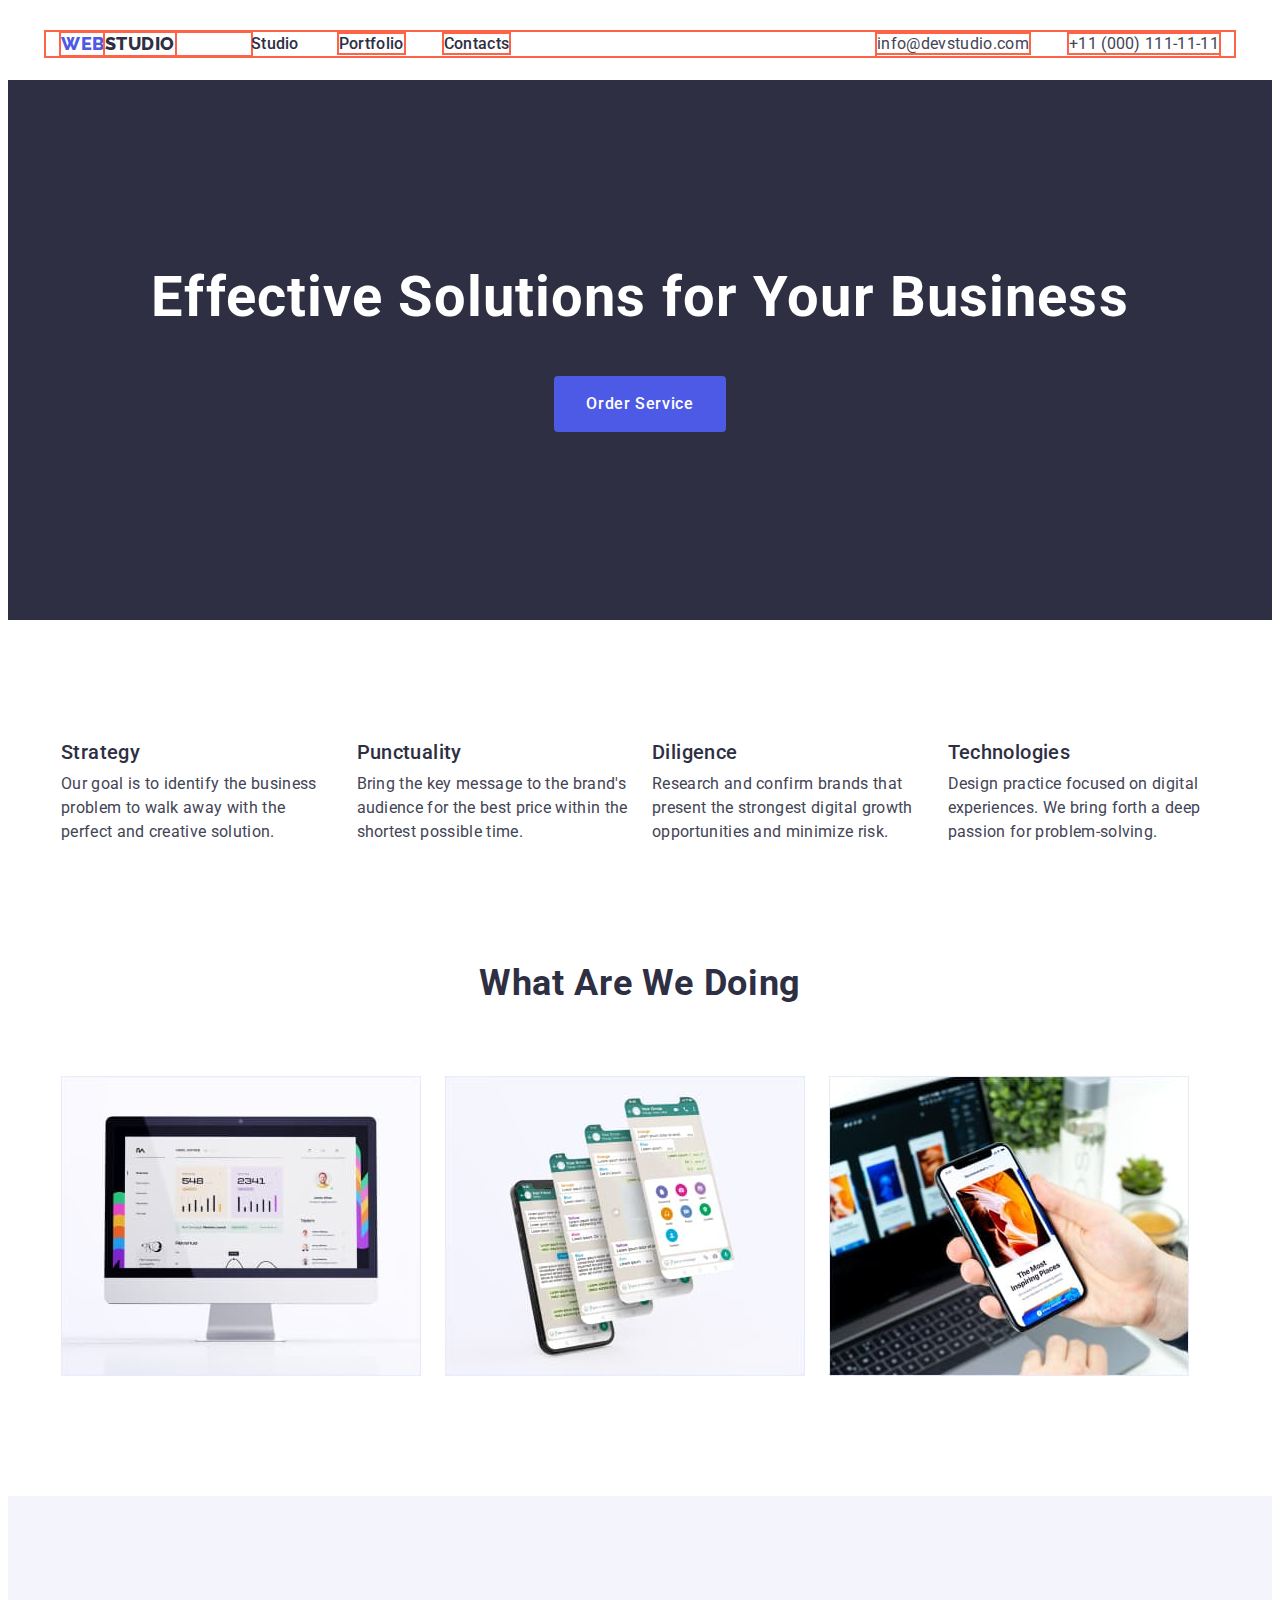
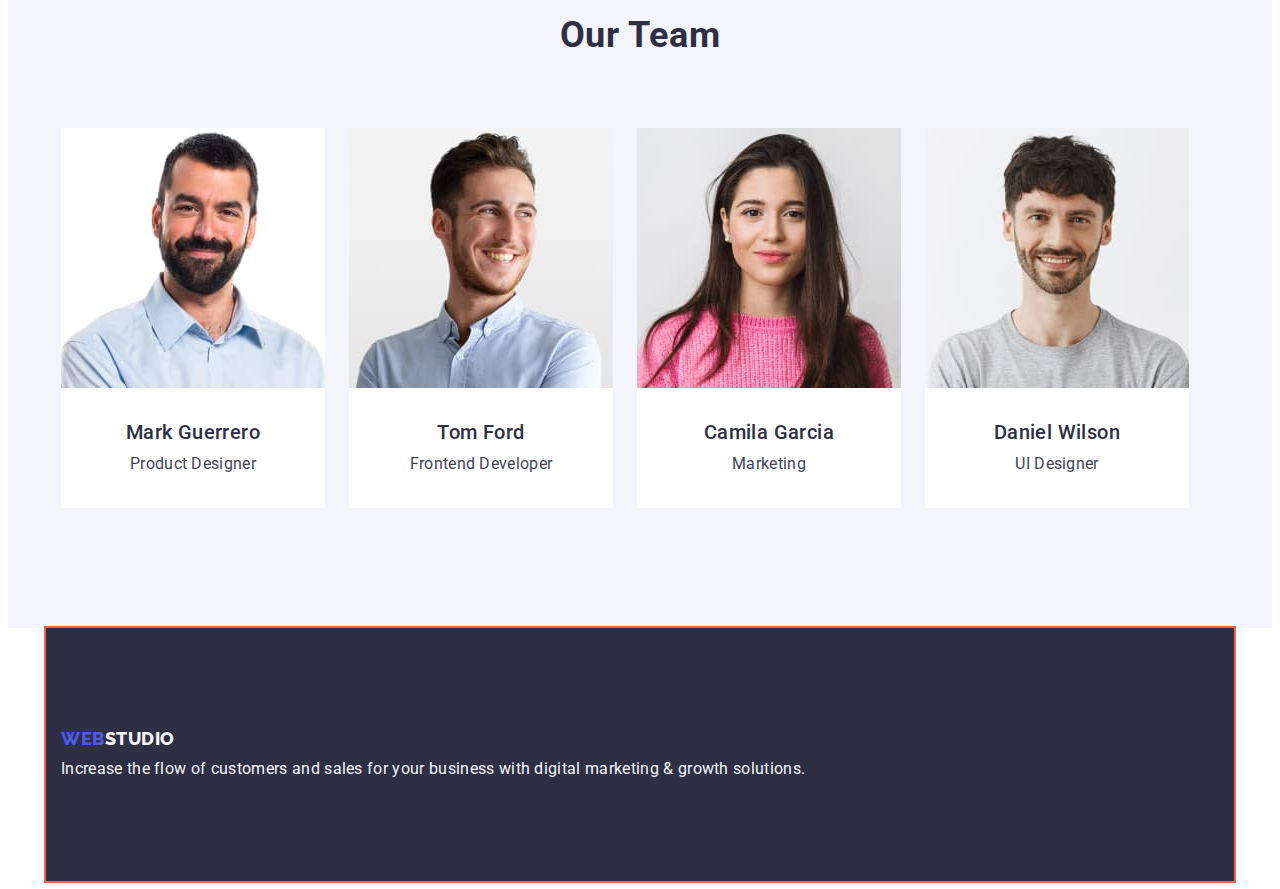
==== index.html @ 3b6b5708 "Summary" ====
<!DOCTYPE html>
<html lang="en">
  <head>
    <meta charset="UTF-8" />
    <meta http-equiv="X-UA-Compatible" content="IE=edge" />
    <meta name="viewport" content="width=device-width, initial-scale=1.0" />
    <title>Studio</title>
    <link rel="preconnect" href="https://fonts.googleapis.com" />
    <link rel="preconnect" href="https://fonts.gstatic.com" crossorigin />
    <link
      href="https://fonts.googleapis.com/css2?family=Raleway:wght@800&family=Roboto:wght@400;500;700&display=swap"
      rel="stylesheet"
    />
    <link
      rel="stylesheet"
      href="https://cdnjs.cloudflare.com/ajax/libs/modern-normalize/1.1.0/modern-normalize.min.css"
      integrity="sha512-wpPYUAdjBVSE4KJnH1VR1HeZfpl1ub8YT/NKx4PuQ5NmX2tKuGu6U/JRp5y+Y8XG2tV+wKQpNHVUX03MfMFn9Q=="
      crossorigin="anonymous"
      referrerpolicy="no-referrer"
    />
    <link rel="stylesheet" href="./css/styles.css" />
  </head>
  <!-- =======================Header================ -->
  <body>
    <header class="page-header">
      <div class="container box page-header-container">
        <nav class="page-nav">
          <a href="./index.html" class="web-logo link box"
            >Web<span class="studio-logo-dark box">Studio</span></a
          >
          <ul class="menu list">
            <li class="menu-item">
              <a class="menu-link link" href="./index.html">Studio</a>
            </li>
            <li class="menu-item">
              <a class="menu-link link box" href="./portfolio.html"
                >Portfolio</a
              >
            </li>
            <li class="menu-item">
              <a class="menu-link link box" href="">Contacts</a>
            </li>
          </ul>
        </nav>
        <div>
          <address class="adress box">
            <ul class="contact list">
              <li class="contact-list">
                <a
                  class="contact-link link box"
                  href="mailto:info@devstudio.com"
                  >info@devstudio.com</a
                >
              </li>
              <li class="contact-list">
                <a class="contact-link link box" href="tel:+110001111111"
                  >+11 (000) 111-11-11</a
                >
              </li>
            </ul>
          </address>
        </div>
      </div>
    </header>
    <main>
      <!--===================== Section hero ============-->
      <section class="hero">
        <div class="container">
          <h1 class="hero-title">Effective Solutions for Your Business</h1>
          <button type="button" class="type-button">Order Service</button>
        </div>
      </section>
      <!-- =================Section task and goals============= -->
      <section class="section-task section">
        <div class="container task-container">
          <h2 class="secondary-title" hidden>Tasks and goals</h2>

          <ul class="task-list list">
            <li class="title-list">
              <h3 class="title">Strategy</h3>
              <p class="descr-title descr-title-dark">
                Our goal is to identify the business problem to walk away with
                the perfect and creative solution.
              </p>
            </li>
            <li class="title-list">
              <h3 class="title">Punctuality</h3>
              <p class="descr-title descr-title-dark">
                Bring the key message to the brand's audience for the best price
                within the shortest possible time.
              </p>
            </li>
            <li class="title-list">
              <h3 class="title">Diligence</h3>
              <p class="descr-title descr-title-dark">
                Research and confirm brands that present the strongest digital
                growth opportunities and minimize risk.
              </p>
            </li>
            <li class="title-list">
              <h3 class="title">Technologies</h3>
              <p class="descr-title descr-title-dark">
                Design practice focused on digital experiences. We bring forth a
                deep passion for problem-solving.
              </p>
            </li>
          </ul>
        </div>
      </section>
      <!-- ================Section What are we doing ============-->
      <section class="section-work">
        <div class="container">
          <h2 class="secondary-title">What are we doing</h2>
          <ul class="work list">
            <li class="work-logo">
              <img src="./images/img1.jpg" alt="Photo" width="360" />
            </li>
            <li class="work-logo">
              <img src="./images/img2.jpg" alt="Photo" width="360" />
            </li>
            <li class="work-logo">
              <img src="./images/img3.jpg" alt="Photo" width="360" />
            </li>
          </ul>
        </div>
      </section>
      <!--======================= Section our team================ -->
      <section class="section-team section">
        <div class="container">
          <h2 class="secondary-title">Our Team</h2>
          <ul class="team list">
            <li class="team-list">
              <img
                src="./images/mark-guerrero.jpg"
                alt="mark guerrero"
                width="264"
              />
              <div class="employees-card">
                <h3 class="name-title">Mark Guerrero</h3>
                <p class="descr-title descr-title-dark">Product Designer</p>
              </div>
            </li>
            <li class="team-list">
              <img src="./images//tom-ford.jpg" alt="tom ford" width="264" />
              <div class="employees-card">
                <h3 class="name-title">Tom Ford</h3>
                <p class="descr-title descr-title-dark">
                  Frontend Developer
                </p>
              </div>
            </li>
            <li class="team-list">
              <img
                src="./images/camila-garcia.jpg"
                alt="camila garcia"
                width="264"
              />
              <div class="employees-card">
                <h3 class="name-title">Camila Garcia</h3>
                <p class="descr-title descr-title-dark">Marketing</p>
              </div>
            </li>
            <li class="team-list">
              <img
                src="./images/daniel-wilson.jpg"
                alt="daniel wilson"
                width="264"
                
              />
              <div class="employees-card">
                <h3 class="name-title">Daniel Wilson</h3>
                <p class="descr-title descr-title-dark">UI Designer</p>
              </div>
            </li>
          </ul>
        </div>
      </section>
    </main>
    <!-- =============================Footer====================== -->
    <footer class="page-footer box container">
      <div class="box-footer">
        <a href="./index.html" class="web-logo link logo-web-footer"
          >Web<span class="studio-logo-light">Studio</span></a
        >
        <p class="descr-title descr-title-light">
          Increase the flow of customers and sales for your business with
          digital marketing & growth solutions.
        </p>
      </div>
    </footer>
  </body>
</html>
---- css/styles.css ----
:root {
  --accent-color: #404bbf;
  --pimary-font: "Roboto", sans-serif;
  --secondary-font: "Raleway", sans-serif;
  --primary-text-color: #434455;
  --secondary-text-color: #2e2f42;
  --background-color-navy: #2e2f42;
  --logo-text-light: #f4f4fd;
  --background-color-white: #ffffff;
  --background-color-cloud: #f4f4fd;
  --web-logo: #4d5ae5;
  --paragraf-dark: #434455;
  --white: #ffffff;
  --cloud: #f4f4fd;
  --button-iris: #4d5ae5;
}

h1,
h2,
h3,
h4,
p {
  margin-top: 0;
  margin-bottom: 0;
}
ul,
ol {
  margin-top: 0;
  margin-bottom: 0;
  padding-left: 0;
}
img {
  display: block;
  max-width: 100%;
}
button {
  cursor: pointer;
}

.link {
  text-decoration: none;
}
.list {
  list-style: none;
}
body {
  font-family: var(--pimary-font);
  color: var(--primary-text-color);
  background-color: var(--background-color-white);
}

.box {
  outline: 2px solid tomato;
}
.section {
  padding-top: 120px;
  padding-bottom: 120px;
}
.container {
  width: 1158px;
  margin-left: auto;
  margin-right: auto;

  padding-left: 15px;
  padding-right: 15px;
}
.image {
  display: block;
  width: 100%;
  height: auto;
}
/* ======================================Komponents========================================== */

.descr-title-dark {
  color: var(--paragraf-dark);
}
.descr-title-light {
  color: var(--cloud);
}
.adress {
  font-style: normal;
}

.contact-link {
  font-size: 16px;
  line-height: 1.5;
  letter-spacing: 0.02em;
  cursor: pointer;
  color: var(--primary-text-color);
}
.contact-list:not(:last-child) {
  margin-right: 40px;
}
.contact-link:hover,
.contact-link:focus {
  color: var(--accent-color);
}

/* ======================================Header========================================== */
.page-header {
  padding-top: 24px;
  padding-bottom: 24px;
}
.page-header-container {
  display: flex;
  align-items: center;
  justify-content: space-between;
}
.page-nav {
  display: flex;
  align-items: center;
}
.studio-logo-dark {
  margin-right: 76px;
}
.menu-item:not(:last-child) {
  margin-right: 40px;
}
.menu {
  display: flex;
  align-items: center;
}
.contact {
  display: flex;
  align-items: center;
}

.secondary-title {
  font-weight: 700;
  font-size: 36px;
  line-height: 1.11;
  letter-spacing: 0.02em;
  text-transform: capitalize;
  color: var(--secondary-text-color);
}
.web-logo {
  font-family: var(--secondary-font);
  font-weight: 800;
  font-size: 18px;
  line-height: 1.17;
  display: flex;
  align-items: center;
  letter-spacing: 0.03em;
  text-transform: uppercase;
  color: var(--web-logo);
}
.studio-logo-dark {
  font-family: var(--secondary-font);
  font-weight: 800;
  font-size: 18px;
  line-height: 1.17;
  display: flex;
  align-items: center;
  letter-spacing: 0.03em;
  text-transform: uppercase;
  color: var(--secondary-text-color);
}

.menu-link {
  font-style: normal;
  font-weight: 500;
  font-size: 16px;
  line-height: 1.5;
  letter-spacing: 0.02em;
  color: var(--secondary-text-color);
}

.menu-link:hover,
.menu-link:focus {
  color: var(--accent-color);
}

/* ======================================Hero========================================== */

.hero {
  background-color: var(--background-color-navy);
  text-align: center;
  padding-top: 188px;
  padding-bottom: 188px;
}
.hero-title {
  font-weight: 700;
  font-size: 56px;
  line-height: 1.07;
  letter-spacing: 0.02em;
  color: var(--white);
  margin-bottom: 48px;
}

.type-button {
  min-width: 169px;
  height: 56px;
  font-family: inherit;
  font-style: normal;
  font-weight: 500;
  font-size: 16px;
  line-height: 1.5;
  letter-spacing: 0.04em;
  color: var(--white);
  background: var(--web-logo);
  border: none;
  border-radius: 4px;

  padding-left: 32px;
  padding-right: 32px;
  padding-top: 16px;
  padding-bottom: 16px;
  background: #4d5ae5;
}

.type-button:hover,
.type-button:focus {
  background-color: var(--accent-color);
  color: var(--white);
}

/* ======================================Task and goals========================================== */

.task-list {
  padding: 0;
  margin: 0;

  display: flex;
  flex-wrap: wrap;
}
.title-list {
  width: calc((100% - 72px) / 4);
}

.title-list:not(:last-child) {
  margin-right: 24px;
}

.title {
  font-weight: 500;
  font-size: 20px;
  line-height: 1.2;
  letter-spacing: 0.02em;
  color: var(--secondary-text-color);
}

.descr-title {
  font-size: 16px;
  line-height: 1.5;
  letter-spacing: 0.02em;
}
.descr-title {
  margin-top: 8px;
}
.container > .descr-title-light {
  margin-top: 16px;

  width: 264px;
}
/* ============================Section work==================== */
.section-work {
  padding-bottom: 120px;
}
.secondary-title {
  text-align: center;
  margin-bottom: 72px;
}
.work {
  display: flex;
  flex-wrap: wrap;
}

.work-logo:not(:last-child) {
  margin-right: 24px;
}
/* ========================Our team===================== */

.section-team {
  background-color: var(--background-color-cloud);
}
.team {
  display: flex;
  flex-wrap: wrap;
  text-align: center;
}
.team-list {
  background-color: var(--background-color-white);
}
.team-list {
  flex-basis: calc(100% - 72px) / 4;
}
.team-list:not(:last-child) {
  margin-right: 24px;
}
.employees-card {
  padding-top: 32px;
  padding-bottom: 32px;
}
.name-title {
  font-weight: 500;
  font-size: 20px;
  line-height: 1.2;
  letter-spacing: 0.02em;
  color: var(--secondary-text-color);
}
/* ======================================footer========================================== */

.page-footer {
  background-color: var(--background-color-navy);
  padding-top: 100px;
  padding-bottom: 100px;
}
.studio-logo-light {
  color: var(--cloud);
}
. .logo-web-footer {
  margin-right: 0;
}
/* <!-- ==================Portfolio ==================--> */
.page-works {
  padding-top: 96px;
  padding-bottom: 120px;
}

.nav-button {
  min-width: 116px;
  height: 48px;
  font-family: inherit;
  font-weight: 500;
  font-size: 16px;
  line-height: 1.5;
  letter-spacing: 0.04em;
  color: var(--button-iris);
  background: var(--background-color-cloud);
  border: none;
  padding-left: 24px;
  padding-right: 24px;
  padding-top: 12px;
  padding-bottom: 12px;
  border: 1px solid #e7e9fc;
  border-radius: 4px;
}
.portfolio-button:not(:last-child) {
  margin-right: 24px;
}

.buttons {
  display: flex;
  flex-wrap: wrap;
  justify-content: center;
  margin-bottom: 72px;
}

.nav-button:hover,
.nav-button:focus {
  background-color: var(--accent-color);
  color: var(--white);
}

.portfolio-list {
  padding: 0;
  margin: 0;
  display: flex;
  flex-wrap: wrap;
  gap: 24px;
}

.portfolio-list > .portfolio-item {
  flex-basis: calc(100% - 48px) / 3;
}
.card {
  border: solid 1px #e7e9fc;
  padding-top: 32px;
  padding-bottom: 32px;
  padding-left: 16px;
}
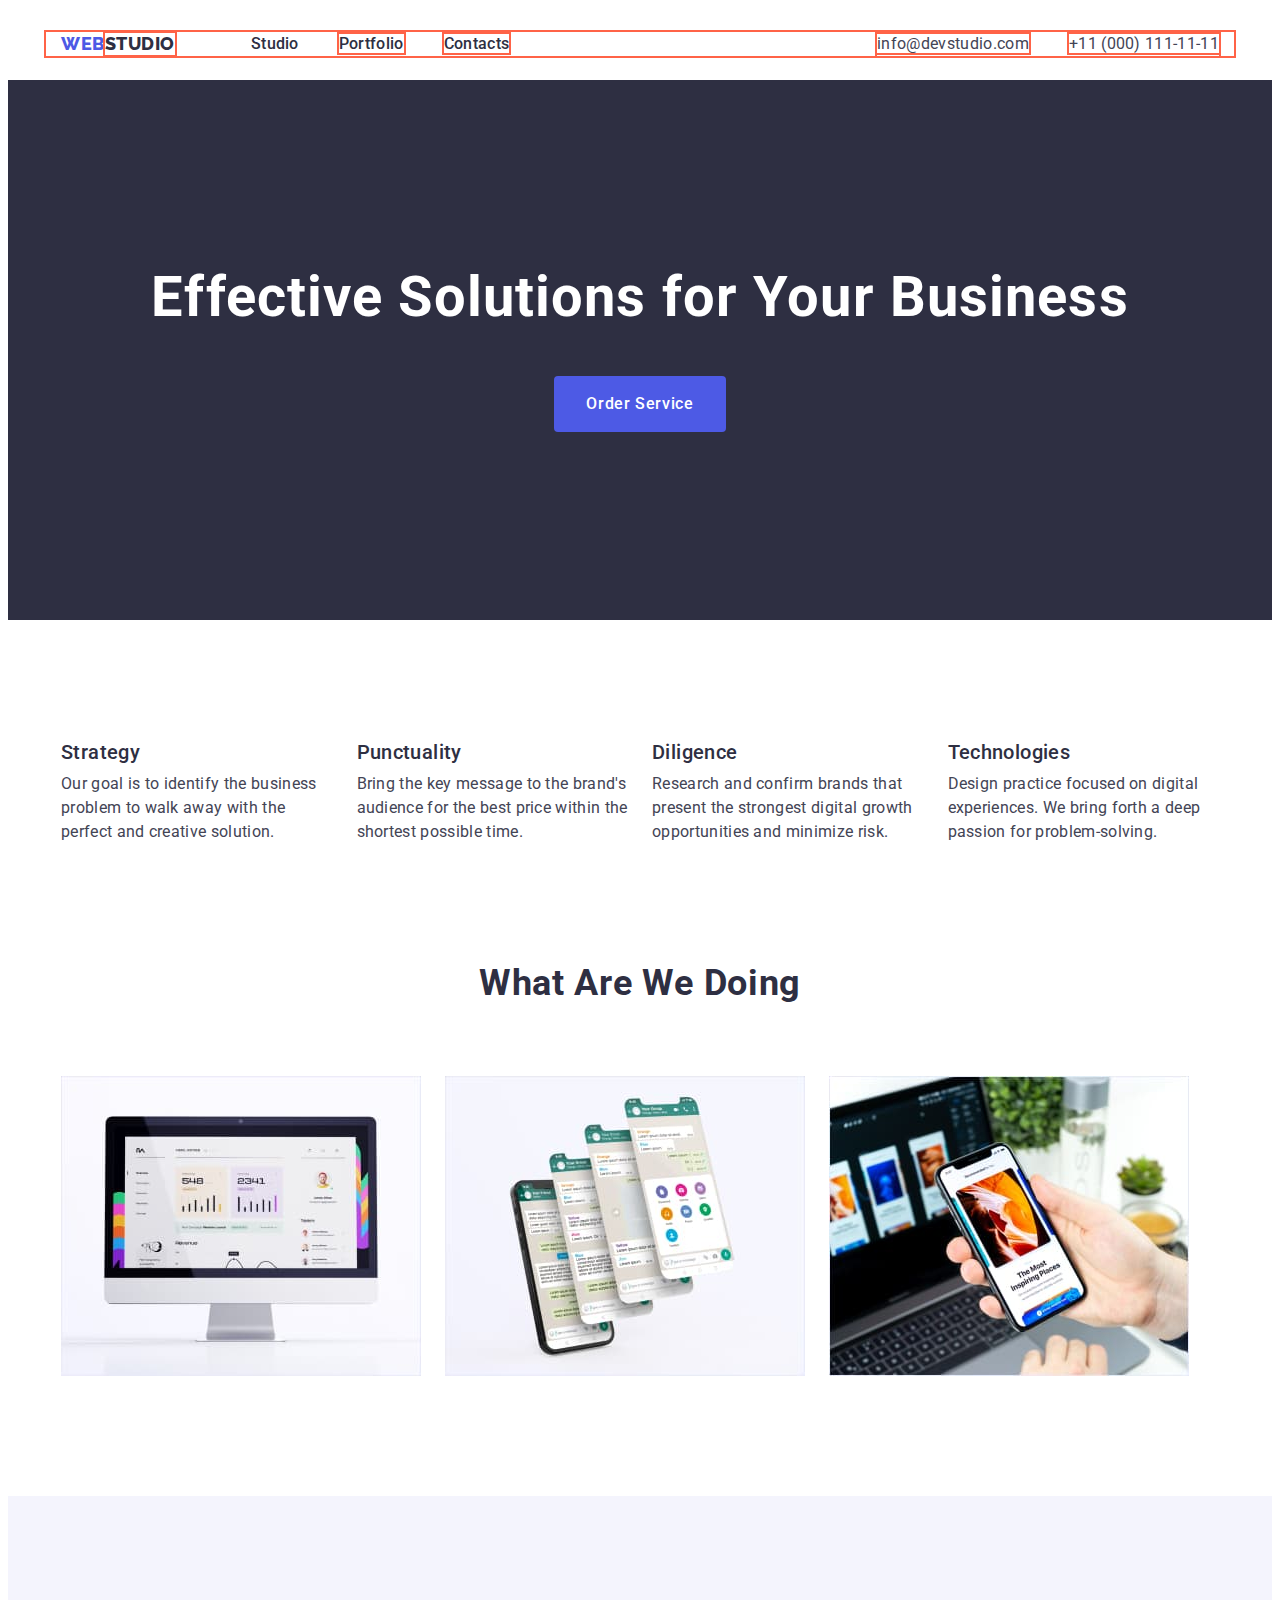
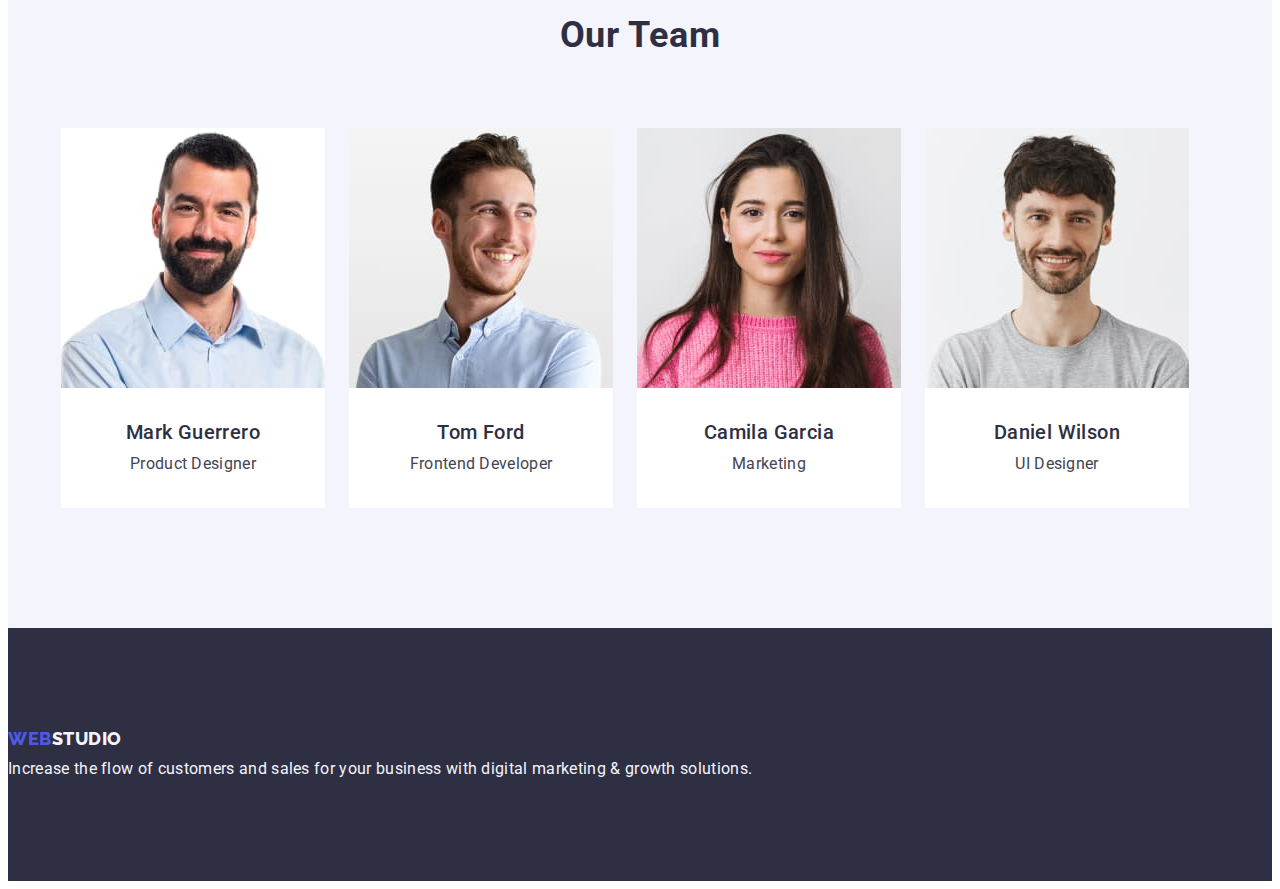
==== commit a232048e: "Update index.html" ====
--- a/index.html
+++ b/index.html
@@ -25,7 +25,7 @@
     <header class="page-header">
       <div class="container box page-header-container">
         <nav class="page-nav">
-          <a href="./index.html" class="web-logo link box"
+          <a href="./index.html" class="web-logo link"
             >Web<span class="studio-logo-dark box">Studio</span></a
           >
           <ul class="menu list">
@@ -177,7 +177,7 @@
       </section>
     </main>
     <!-- =============================Footer====================== -->
-    <footer class="page-footer box container">
+    <footer class="page-footer">
       <div class="box-footer">
         <a href="./index.html" class="web-logo link logo-web-footer"
           >Web<span class="studio-logo-light">Studio</span></a
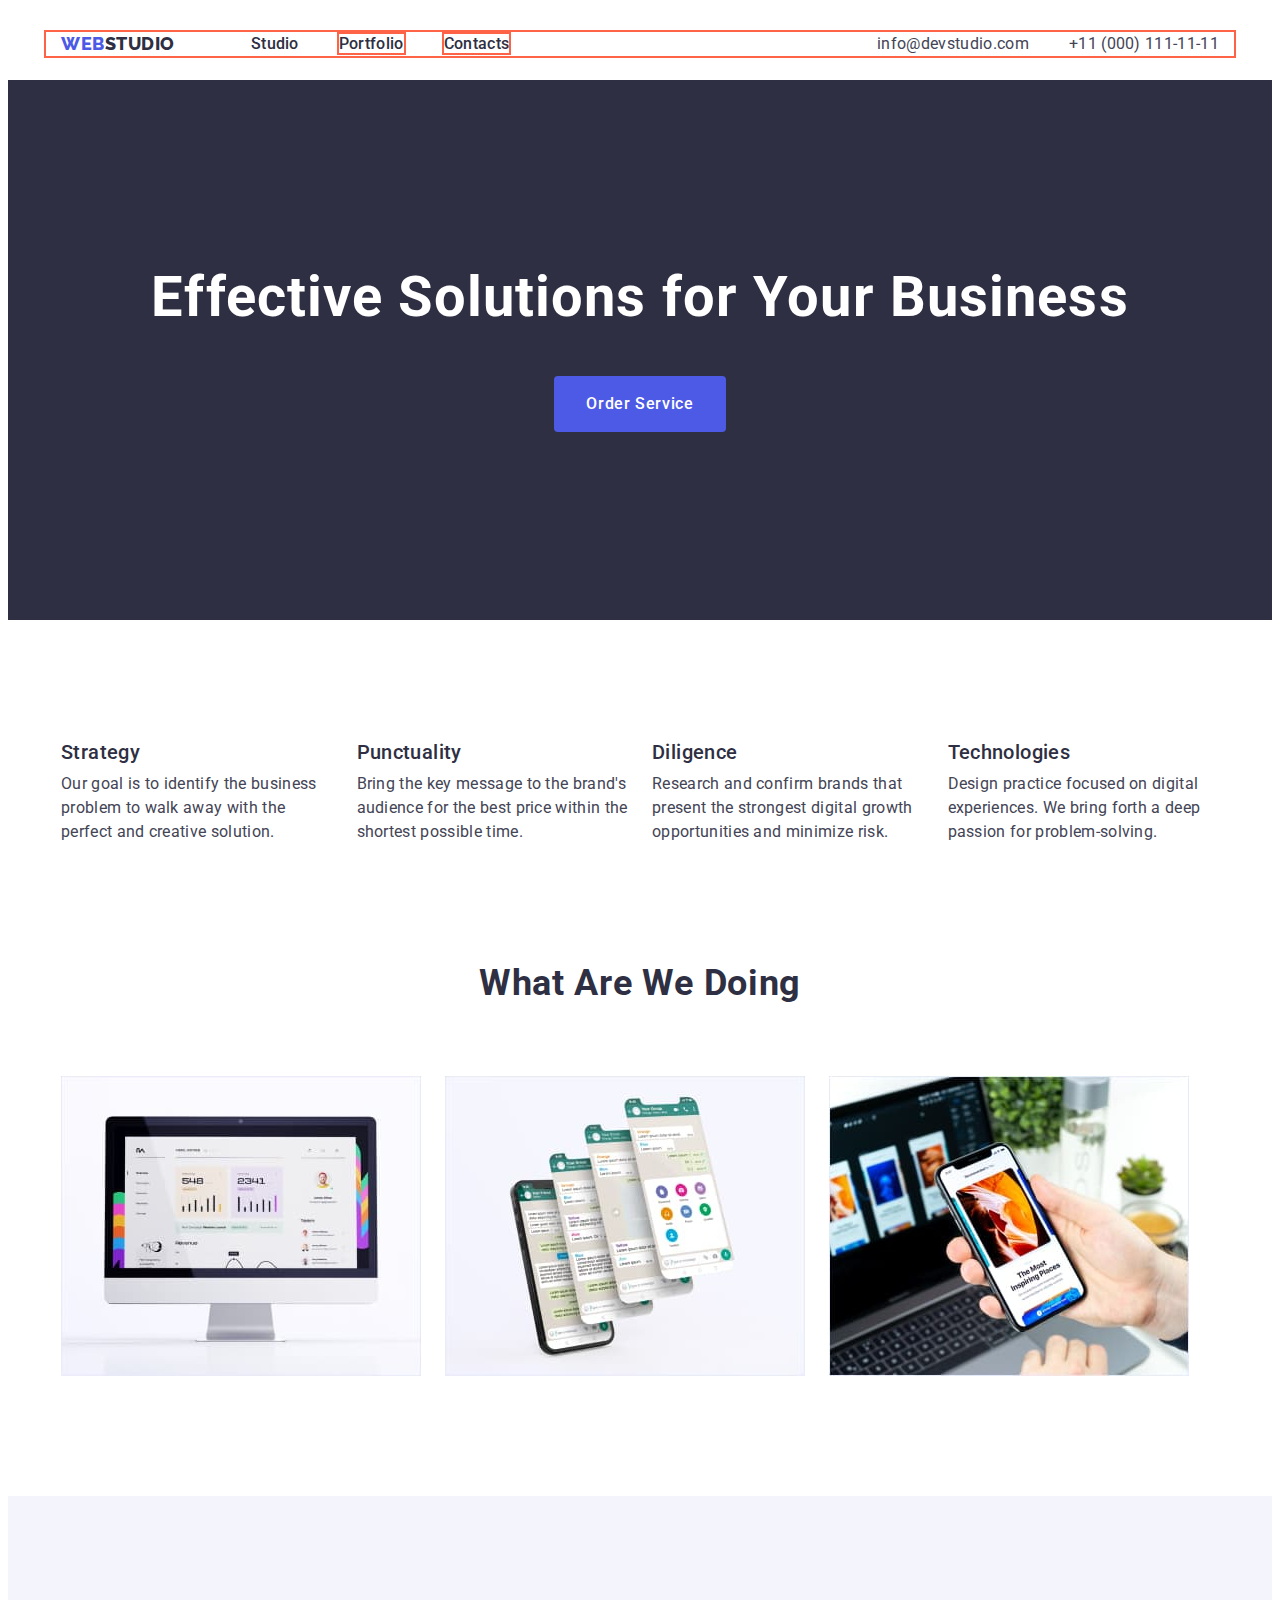
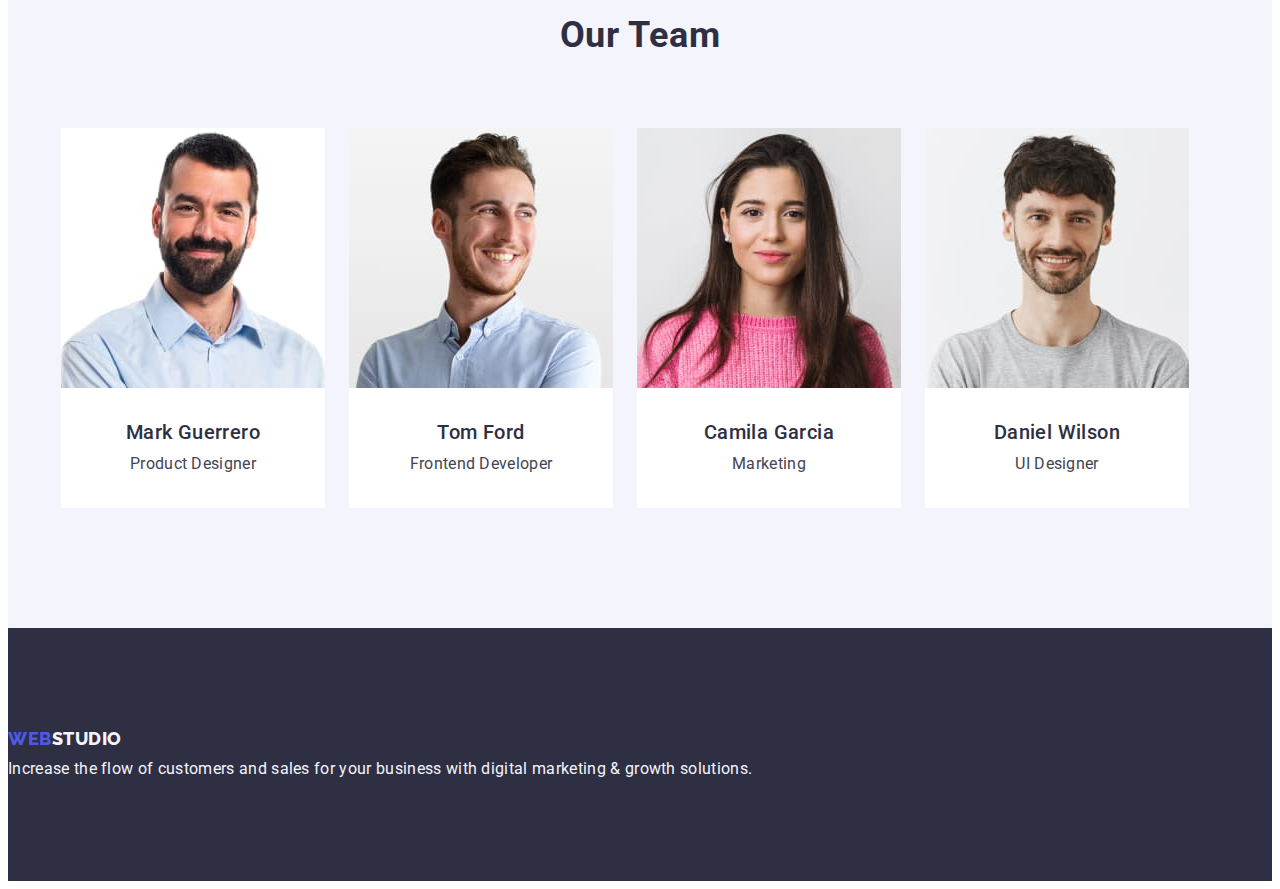
==== commit 7be596c1: "summary" ====
--- a/index.html
+++ b/index.html
@@ -26,7 +26,7 @@
       <div class="container box page-header-container">
         <nav class="page-nav">
           <a href="./index.html" class="web-logo link"
-            >Web<span class="studio-logo-dark box">Studio</span></a
+            >Web<span class="studio-logo-dark">Studio</span></a
           >
           <ul class="menu list">
             <li class="menu-item">
@@ -43,17 +43,17 @@
           </ul>
         </nav>
         <div>
-          <address class="adress box">
+          <address class="adress">
             <ul class="contact list">
               <li class="contact-list">
                 <a
-                  class="contact-link link box"
+                  class="contact-link link"
                   href="mailto:info@devstudio.com"
                   >info@devstudio.com</a
                 >
               </li>
               <li class="contact-list">
-                <a class="contact-link link box" href="tel:+110001111111"
+                <a class="contact-link link" href="tel:+110001111111"
                   >+11 (000) 111-11-11</a
                 >
               </li>
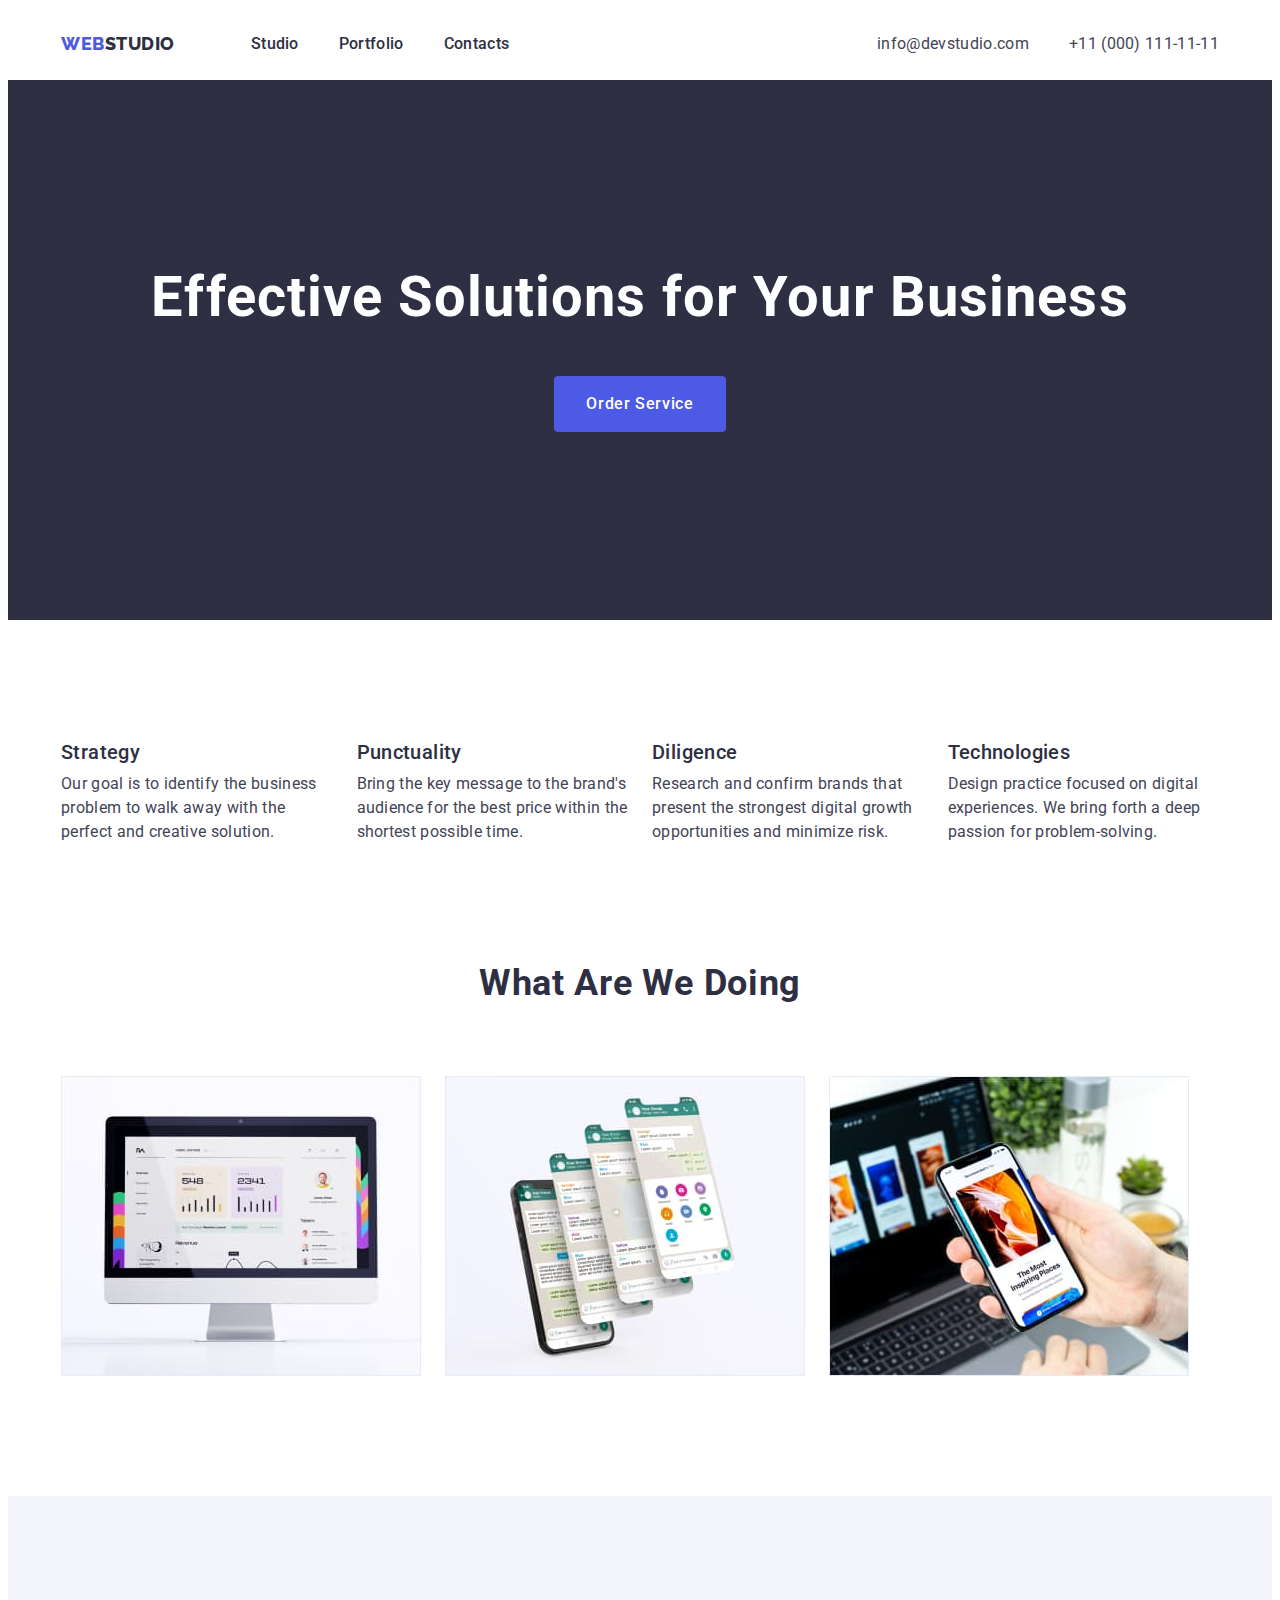
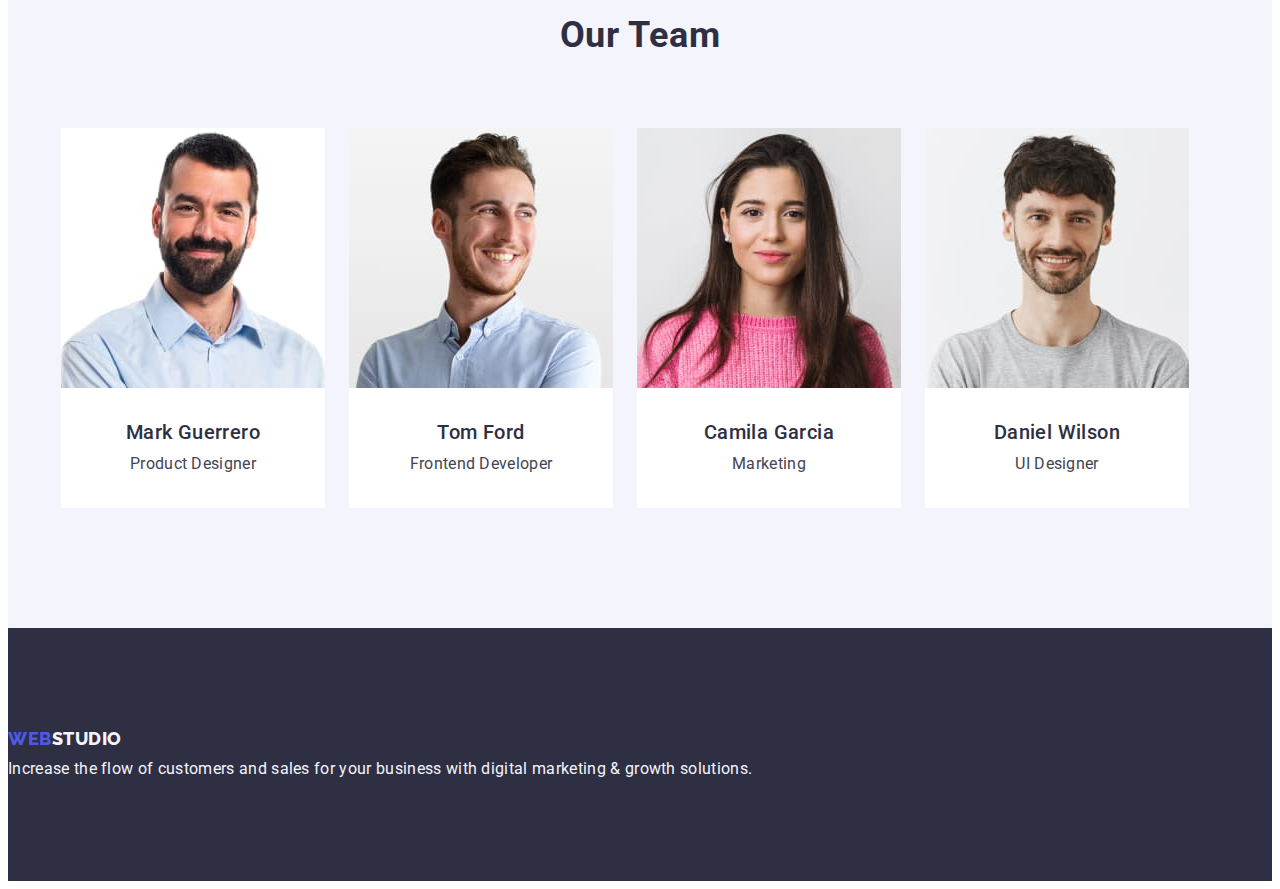
==== commit 54c51e88: "Update index.html" ====
--- a/index.html
+++ b/index.html
@@ -23,7 +23,7 @@
   <!-- =======================Header================ -->
   <body>
     <header class="page-header">
-      <div class="container box page-header-container">
+      <div class="container page-header-container">
         <nav class="page-nav">
           <a href="./index.html" class="web-logo link"
             >Web<span class="studio-logo-dark">Studio</span></a
@@ -33,12 +33,12 @@
               <a class="menu-link link" href="./index.html">Studio</a>
             </li>
             <li class="menu-item">
-              <a class="menu-link link box" href="./portfolio.html"
+              <a class="menu-link link" href="./portfolio.html"
                 >Portfolio</a
               >
             </li>
             <li class="menu-item">
-              <a class="menu-link link box" href="">Contacts</a>
+              <a class="menu-link link" href="">Contacts</a>
             </li>
           </ul>
         </nav>
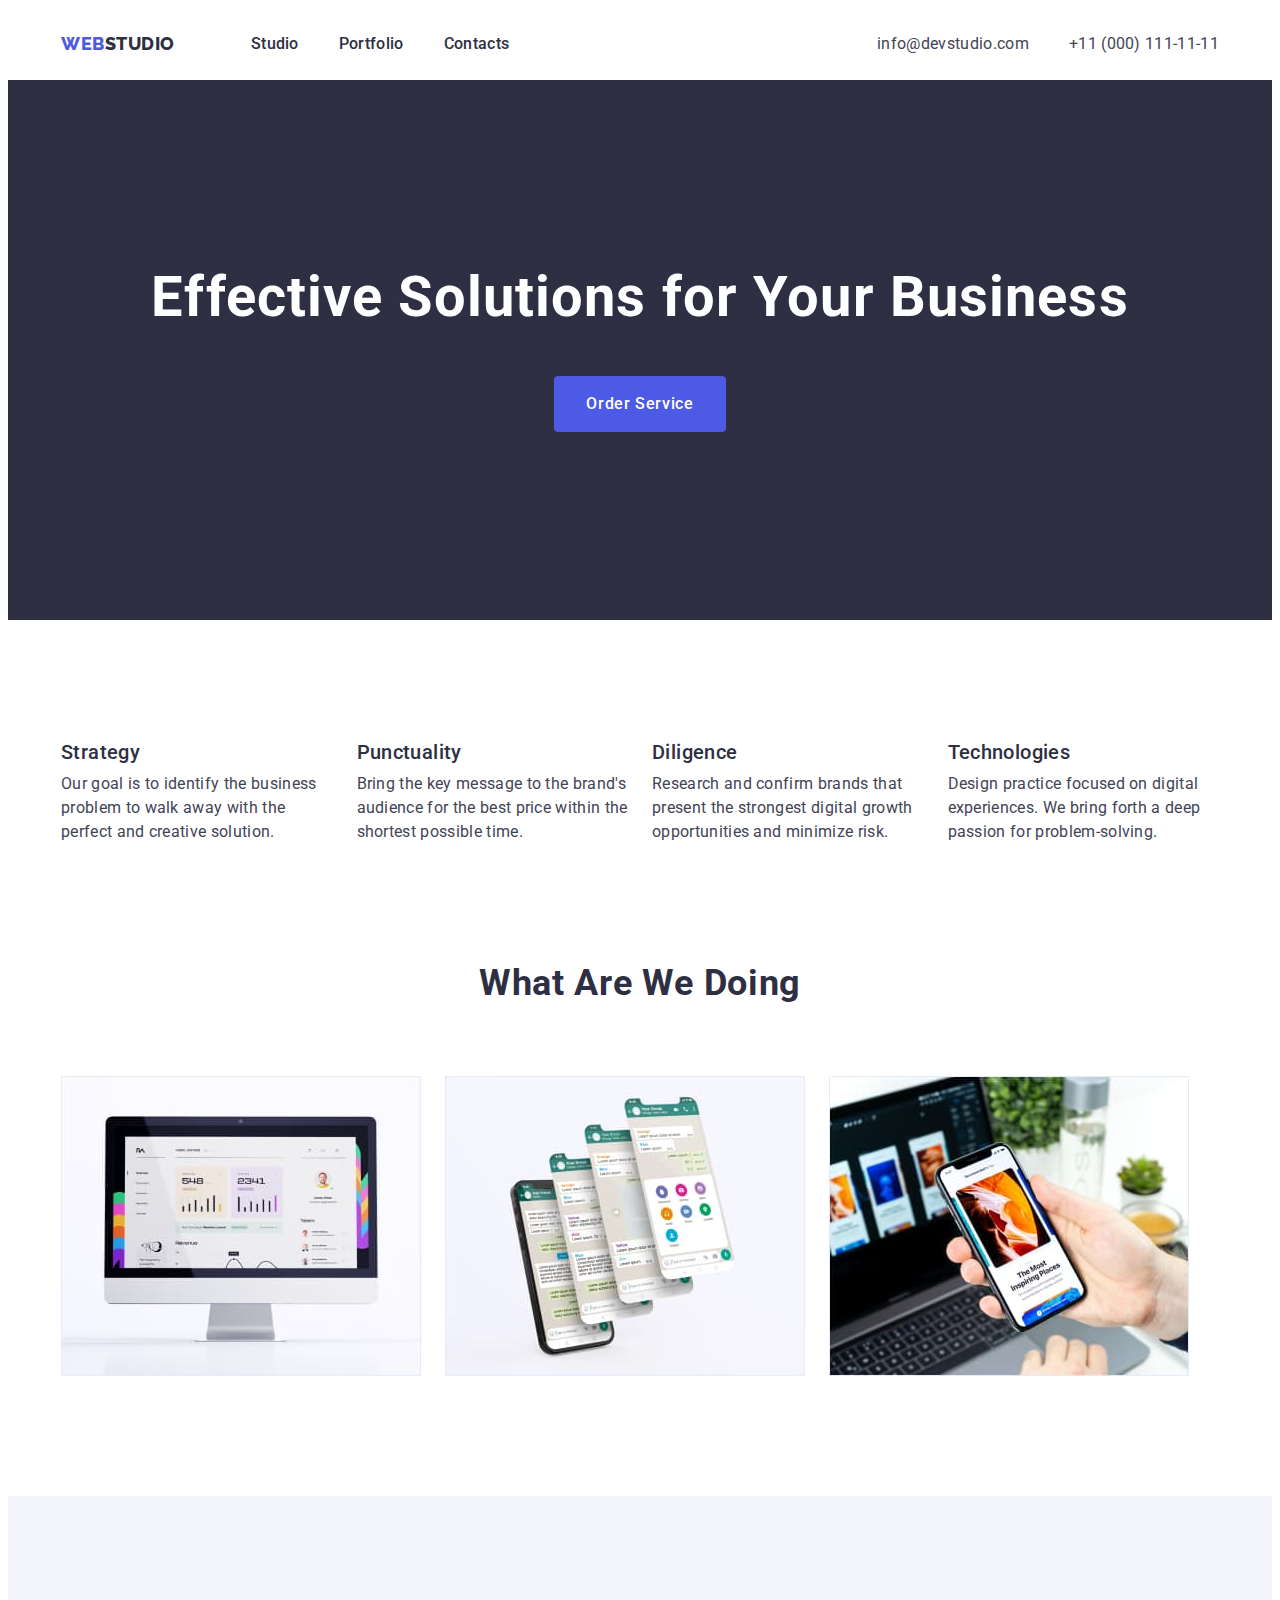
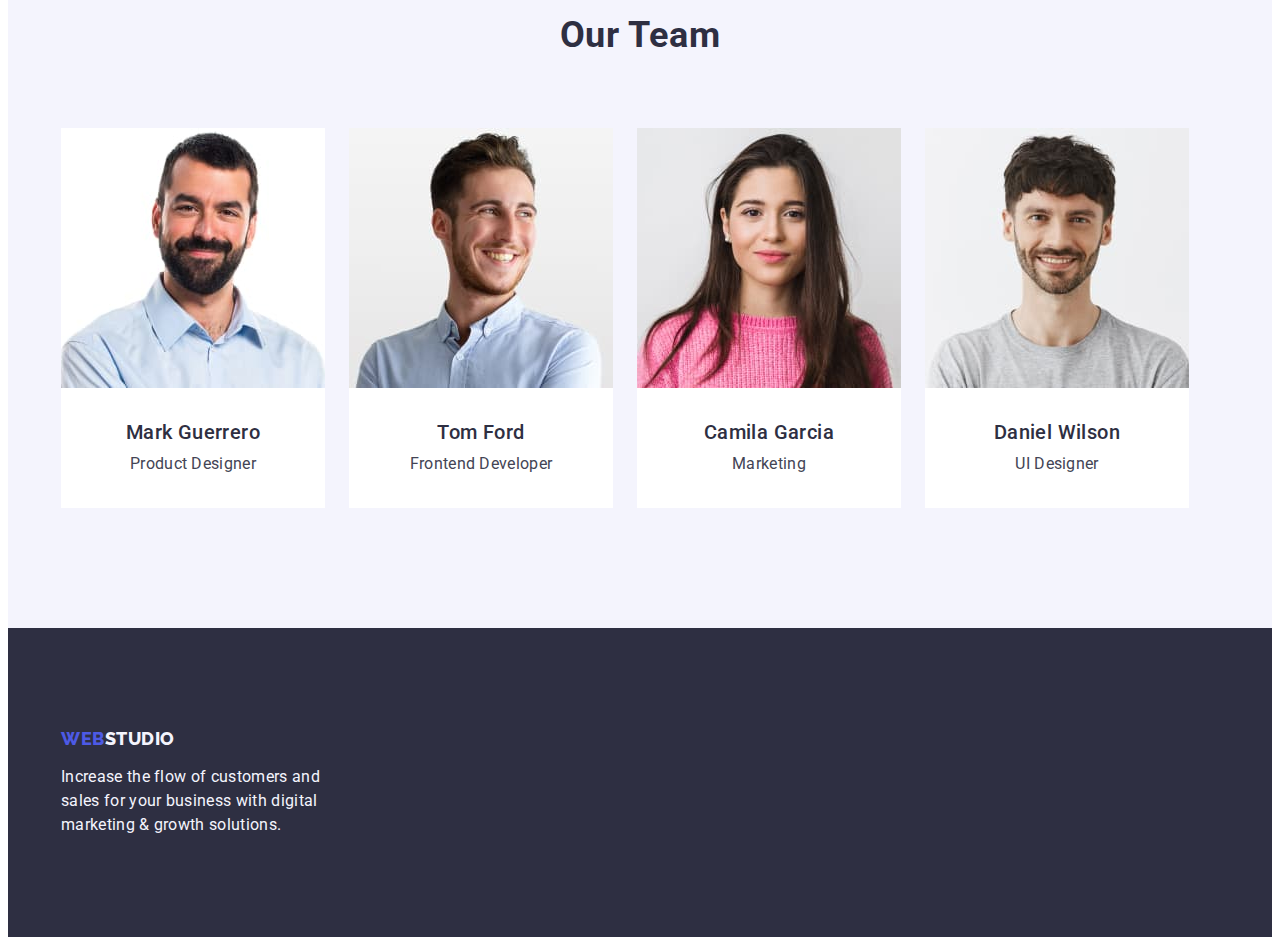
==== commit 03c4e913: "Update index.html" ====
--- a/index.html
+++ b/index.html
@@ -33,9 +33,7 @@
               <a class="menu-link link" href="./index.html">Studio</a>
             </li>
             <li class="menu-item">
-              <a class="menu-link link" href="./portfolio.html"
-                >Portfolio</a
-              >
+              <a class="menu-link link" href="./portfolio.html">Portfolio</a>
             </li>
             <li class="menu-item">
               <a class="menu-link link" href="">Contacts</a>
@@ -46,9 +44,7 @@
           <address class="adress">
             <ul class="contact list">
               <li class="contact-list">
-                <a
-                  class="contact-link link"
-                  href="mailto:info@devstudio.com"
+                <a class="contact-link link" href="mailto:info@devstudio.com"
                   >info@devstudio.com</a
                 >
               </li>
@@ -144,9 +140,7 @@
               <img src="./images//tom-ford.jpg" alt="tom ford" width="264" />
               <div class="employees-card">
                 <h3 class="name-title">Tom Ford</h3>
-                <p class="descr-title descr-title-dark">
-                  Frontend Developer
-                </p>
+                <p class="descr-title descr-title-dark">Frontend Developer</p>
               </div>
             </li>
             <li class="team-list">
@@ -165,7 +159,6 @@
                 src="./images/daniel-wilson.jpg"
                 alt="daniel wilson"
                 width="264"
-                
               />
               <div class="employees-card">
                 <h3 class="name-title">Daniel Wilson</h3>
@@ -177,9 +170,10 @@
       </section>
     </main>
     <!-- =============================Footer====================== -->
+
     <footer class="page-footer">
-      <div class="box-footer">
-        <a href="./index.html" class="web-logo link logo-web-footer"
+      <div class="container box-footer">
+        <a href="./index.html" class="web-logo link"
           >Web<span class="studio-logo-light">Studio</span></a
         >
         <p class="descr-title descr-title-light">
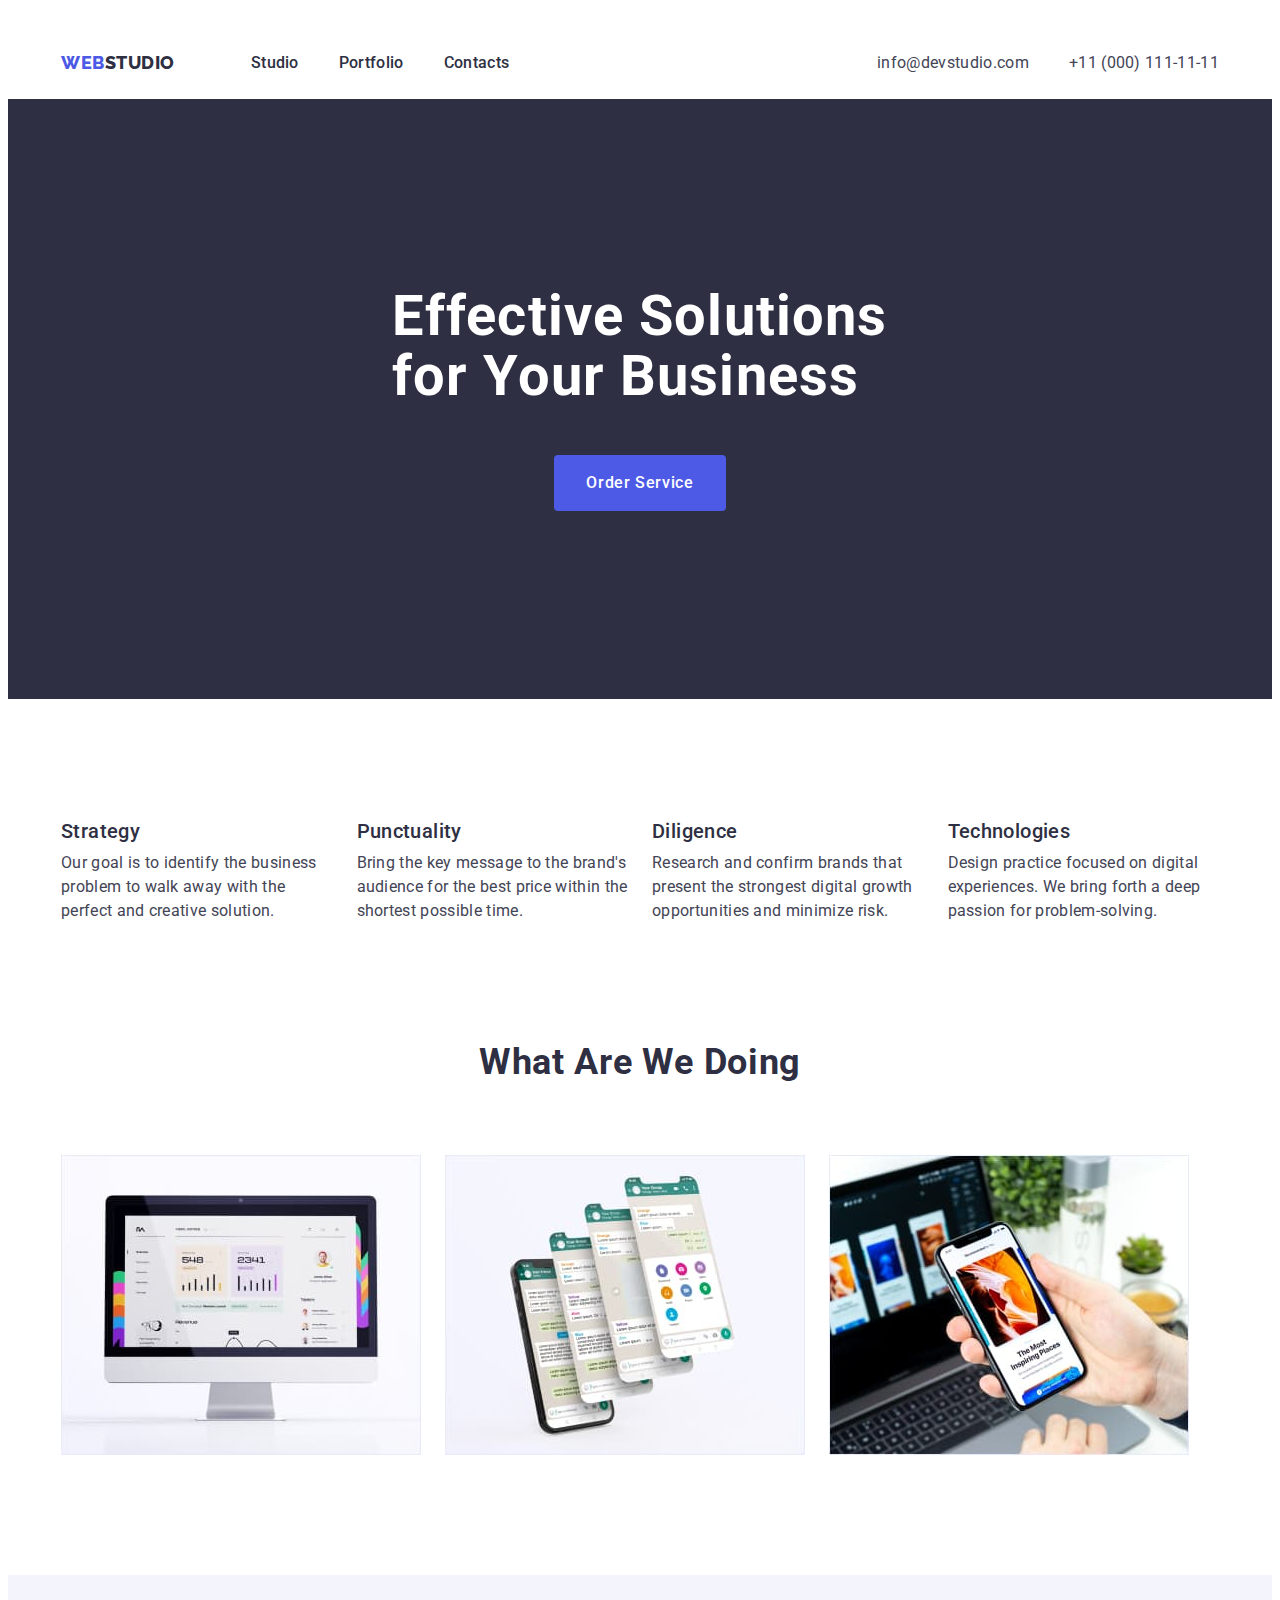
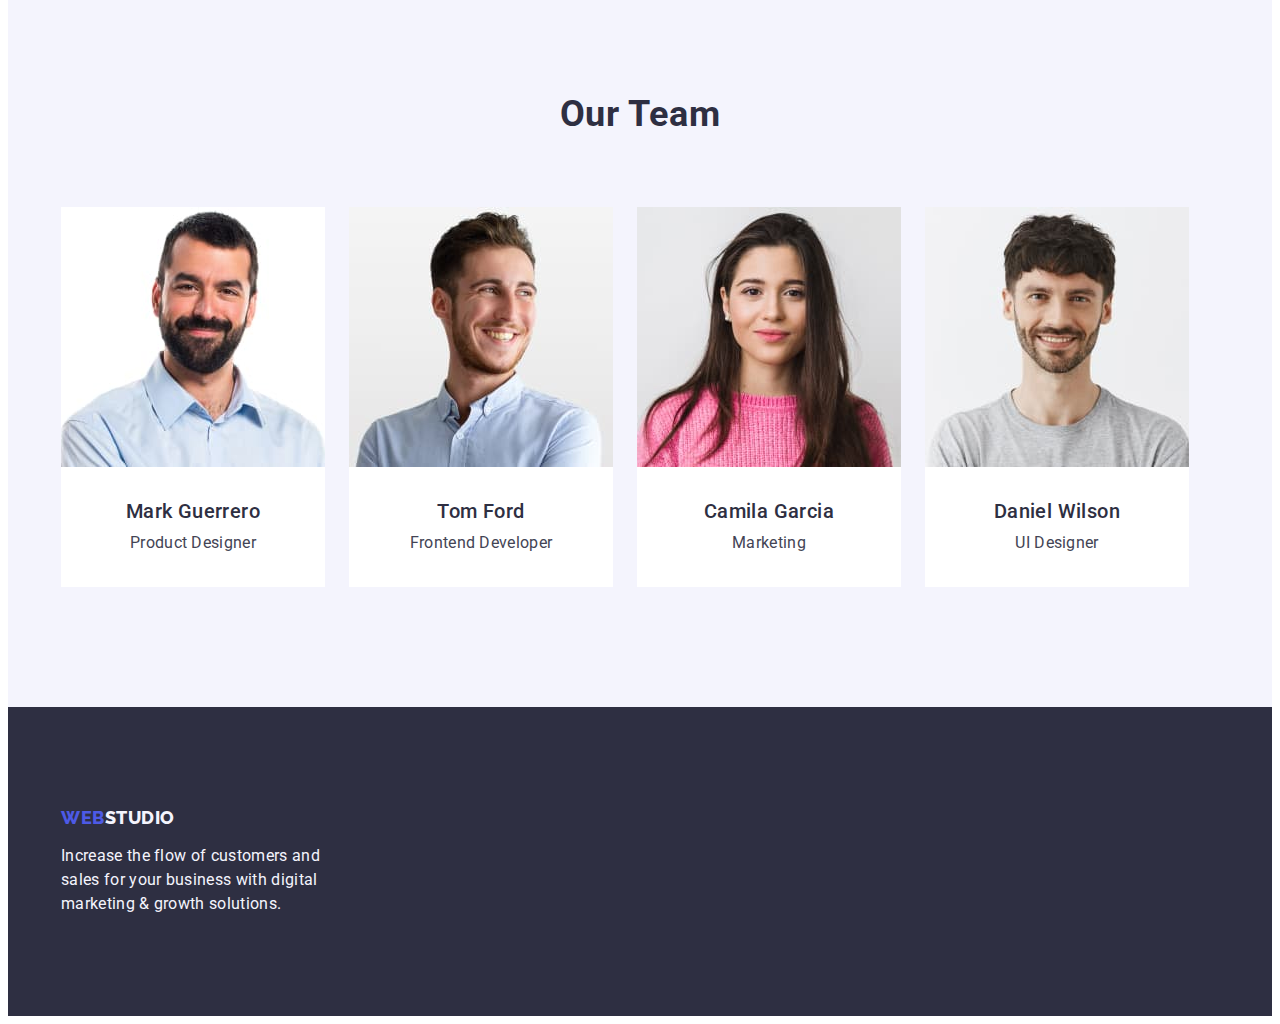
==== commit 54dcbd33: "Summary" ====
--- a/index.html
+++ b/index.html
@@ -21,7 +21,7 @@
     <link rel="stylesheet" href="./css/styles.css" />
   </head>
   <!-- =======================Header================ -->
-  <body>
+  <br>
     <header class="page-header">
       <div class="container page-header-container">
         <nav class="page-nav">
@@ -57,11 +57,11 @@
           </address>
         </div>
       </div>
-    </header>
+    </header>                   
     <main>
       <!--===================== Section hero ============-->
       <section class="hero">
-        <div class="container">
+        <div class="container hero-container">
           <h1 class="hero-title">Effective Solutions for Your Business</h1>
           <button type="button" class="type-button">Order Service</button>
         </div>
--- a/css/styles.css
+++ b/css/styles.css
@@ -64,8 +64,7 @@
   padding-left: 15px;
   padding-right: 15px;
 }
-.image {
-  display: block;
+.img {
   width: 100%;
   height: auto;
 }
@@ -144,6 +143,7 @@
   text-transform: uppercase;
   color: var(--web-logo);
 }
+
 .studio-logo-dark {
   font-family: var(--secondary-font);
   font-weight: 800;
@@ -174,22 +174,24 @@
 
 .hero {
   background-color: var(--background-color-navy);
-  text-align: center;
   padding-top: 188px;
   padding-bottom: 188px;
 }
 .hero-title {
+  max-width: 496px;
+  height: 120px;
   font-weight: 700;
   font-size: 56px;
   line-height: 1.07;
   letter-spacing: 0.02em;
   color: var(--white);
+  display: flex;
+  align-items: center;
+  margin: 0 auto;
   margin-bottom: 48px;
 }
-
 .type-button {
   min-width: 169px;
-  height: 56px;
   font-family: inherit;
   font-style: normal;
   font-weight: 500;
@@ -201,6 +203,9 @@
   border: none;
   border-radius: 4px;
 
+  margin: auto;
+
+  display: block;
   padding-left: 32px;
   padding-right: 32px;
   padding-top: 16px;
@@ -308,9 +313,7 @@
 .studio-logo-light {
   color: var(--cloud);
 }
-. .logo-web-footer {
-  margin-right: 0;
-}
+
 /* <!-- ==================Portfolio ==================--> */
 .page-works {
   padding-top: 96px;
@@ -319,7 +322,6 @@
 
 .nav-button {
   min-width: 116px;
-  height: 48px;
   font-family: inherit;
   font-weight: 500;
   font-size: 16px;
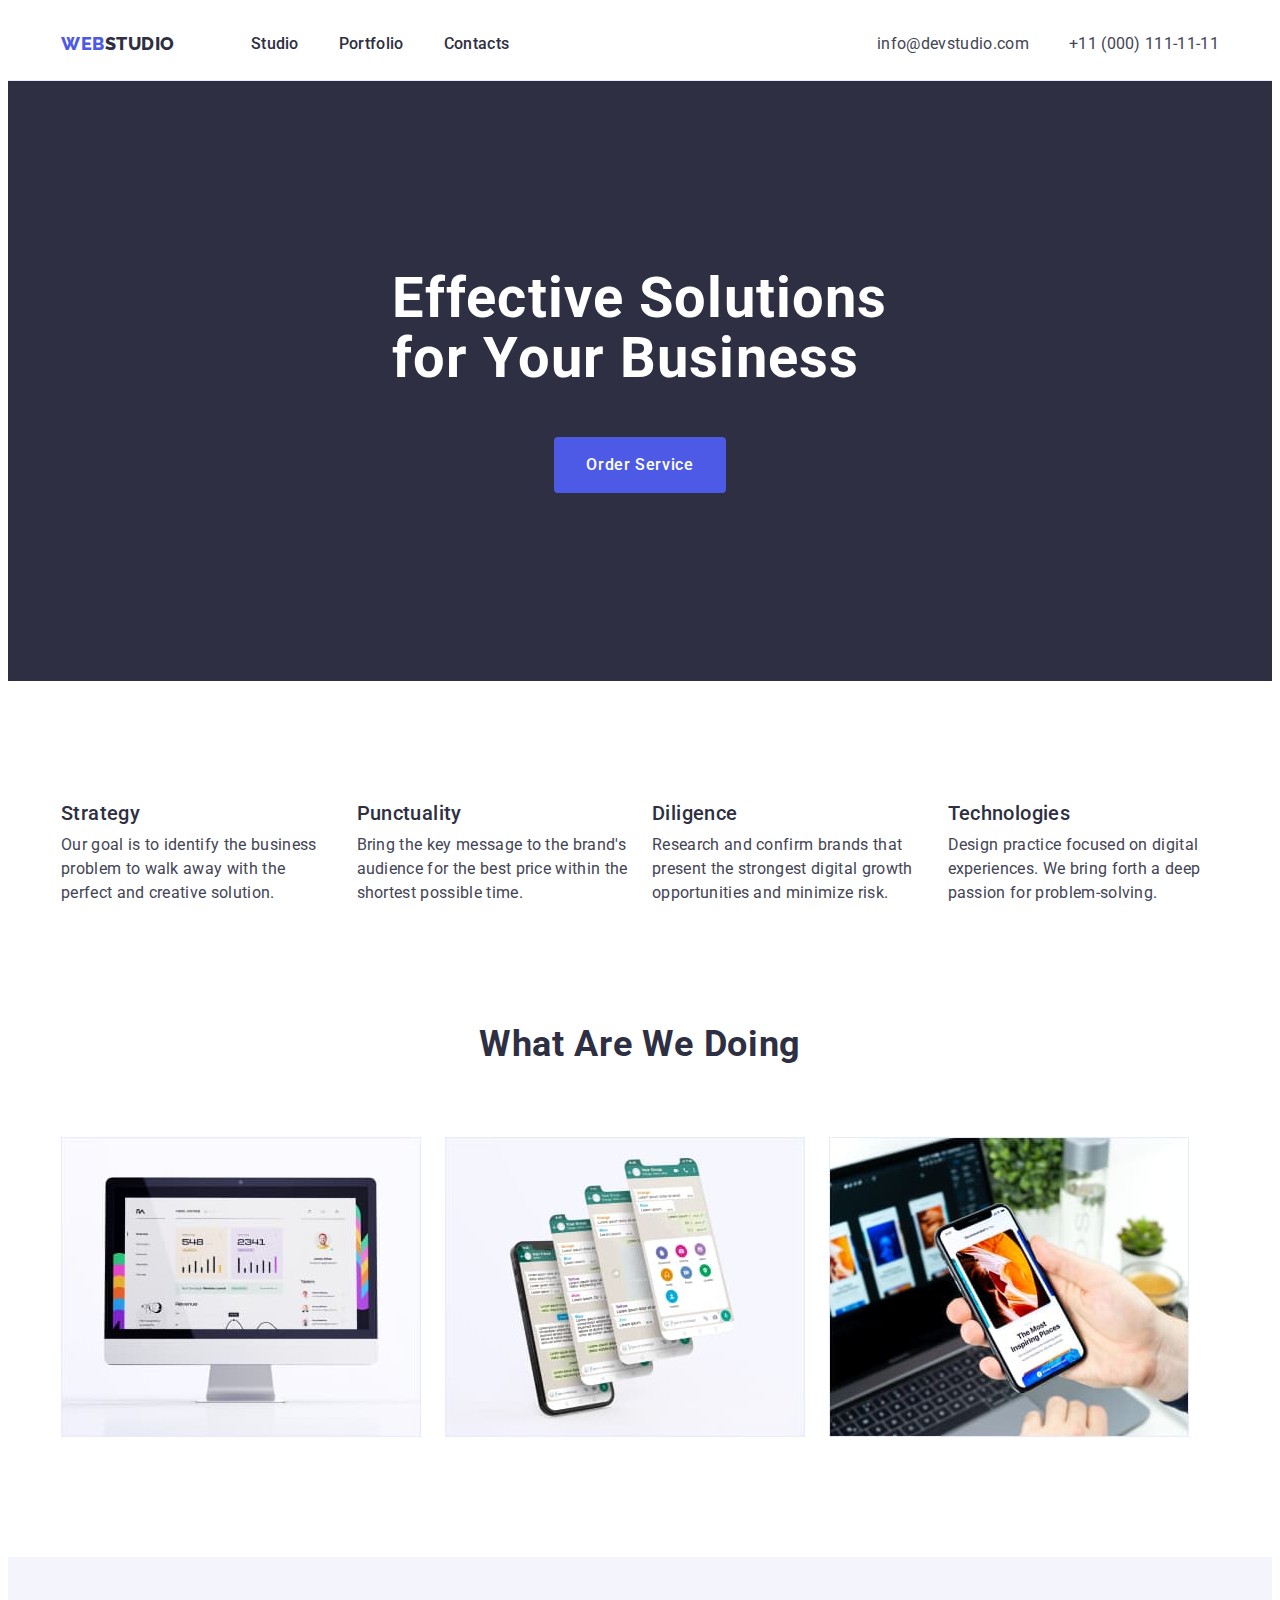
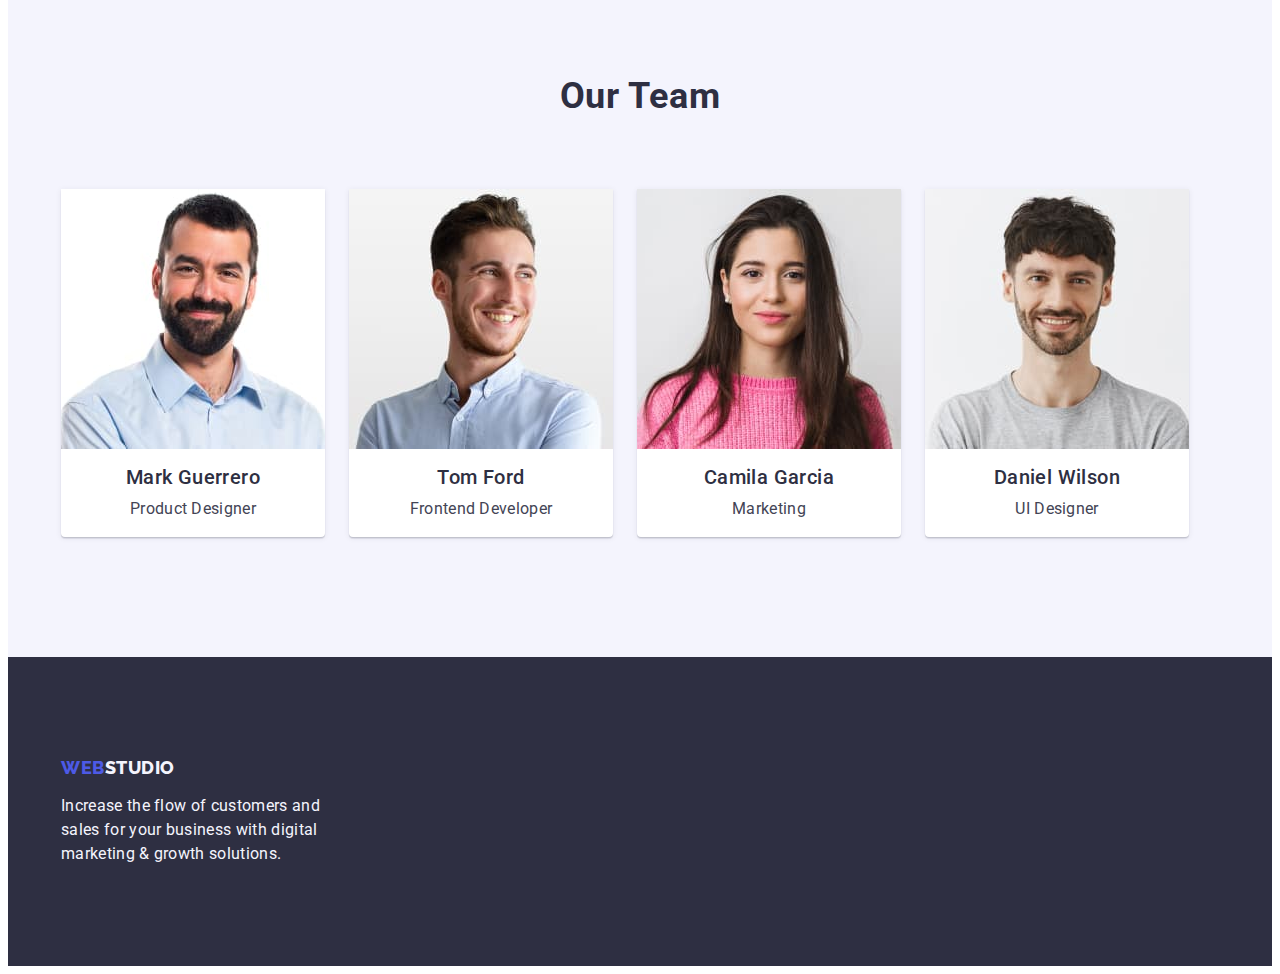
==== commit c01f2bae: "Summary" ====
--- a/index.html
+++ b/index.html
@@ -21,7 +21,6 @@
     <link rel="stylesheet" href="./css/styles.css" />
   </head>
   <!-- =======================Header================ -->
-  <br>
     <header class="page-header">
       <div class="container page-header-container">
         <nav class="page-nav">
--- a/css/styles.css
+++ b/css/styles.css
@@ -49,9 +49,6 @@
   background-color: var(--background-color-white);
 }
 
-.box {
-  outline: 2px solid tomato;
-}
 .section {
   padding-top: 120px;
   padding-bottom: 120px;
@@ -68,7 +65,6 @@
   width: 100%;
   height: auto;
 }
-/* ======================================Komponents========================================== */
 
 .descr-title-dark {
   color: var(--paragraf-dark);
@@ -78,27 +74,13 @@
 }
 .adress {
   font-style: normal;
-}
-
-.contact-link {
-  font-size: 16px;
-  line-height: 1.5;
-  letter-spacing: 0.02em;
-  cursor: pointer;
-  color: var(--primary-text-color);
-}
-.contact-list:not(:last-child) {
-  margin-right: 40px;
-}
-.contact-link:hover,
-.contact-link:focus {
-  color: var(--accent-color);
 }
 
 /* ======================================Header========================================== */
 .page-header {
   padding-top: 24px;
   padding-bottom: 24px;
+  border-bottom: 1px solid #E7E9FC;
 }
 .page-header-container {
   display: flex;
@@ -123,7 +105,20 @@
   display: flex;
   align-items: center;
 }
-
+.contact-link {
+  font-size: 16px;
+  line-height: 1.5;
+  letter-spacing: 0.02em;
+  cursor: pointer;
+  color: var(--primary-text-color);
+}
+.contact-list:not(:last-child) {
+  margin-right: 40px;
+}
+.contact-link:hover,
+.contact-link:focus {
+  color: var(--accent-color);
+}
 .secondary-title {
   font-weight: 700;
   font-size: 36px;
@@ -137,8 +132,6 @@
   font-weight: 800;
   font-size: 18px;
   line-height: 1.17;
-  display: flex;
-  align-items: center;
   letter-spacing: 0.03em;
   text-transform: uppercase;
   color: var(--web-logo);
@@ -148,9 +141,7 @@
   font-family: var(--secondary-font);
   font-weight: 800;
   font-size: 18px;
-  line-height: 1.17;
-  display: flex;
-  align-items: center;
+
   letter-spacing: 0.03em;
   text-transform: uppercase;
   color: var(--secondary-text-color);
@@ -206,10 +197,7 @@
   margin: auto;
 
   display: block;
-  padding-left: 32px;
-  padding-right: 32px;
-  padding-top: 16px;
-  padding-bottom: 16px;
+  padding: 16px 32px;
   background: #4d5ae5;
 }
 
@@ -254,7 +242,6 @@
 }
 .container > .descr-title-light {
   margin-top: 16px;
-
   width: 264px;
 }
 /* ============================Section work==================== */
@@ -285,6 +272,9 @@
 }
 .team-list {
   background-color: var(--background-color-white);
+  box-shadow: 0px 1px 6px rgba(46, 47, 66, 0.08),
+    0px 1px 1px rgba(46, 47, 66, 0.16), 0px 2px 1px rgba(46, 47, 66, 0.08);
+  border-radius: 0px 0px 4px 4px;
 }
 .team-list {
   flex-basis: calc(100% - 72px) / 4;
@@ -293,8 +283,7 @@
   margin-right: 24px;
 }
 .employees-card {
-  padding-top: 32px;
-  padding-bottom: 32px;
+  padding: 16px 32px;
 }
 .name-title {
   font-weight: 500;
@@ -330,10 +319,7 @@
   color: var(--button-iris);
   background: var(--background-color-cloud);
   border: none;
-  padding-left: 24px;
-  padding-right: 24px;
-  padding-top: 12px;
-  padding-bottom: 12px;
+  padding: 12px 24px;
   border: 1px solid #e7e9fc;
   border-radius: 4px;
 }
@@ -360,6 +346,7 @@
   display: flex;
   flex-wrap: wrap;
   gap: 24px;
+  row-gap: 48px;
 }
 
 .portfolio-list > .portfolio-item {
@@ -367,6 +354,7 @@
 }
 .card {
   border: solid 1px #e7e9fc;
+  border-top: none;
   padding-top: 32px;
   padding-bottom: 32px;
   padding-left: 16px;
